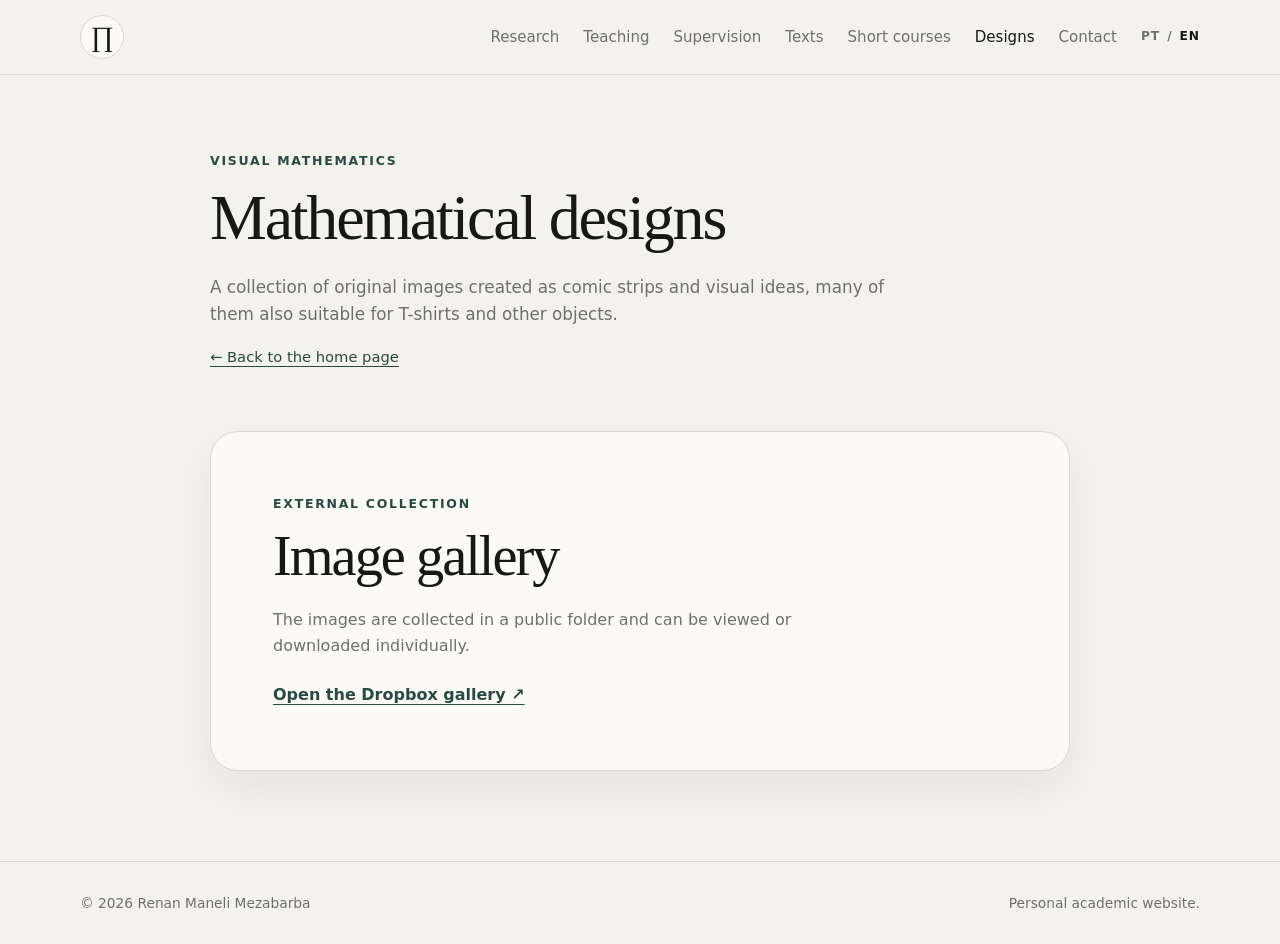
==== designs.html @ d58d3323 "artigo agosto, orientações e camisetas" ====
<!doctype html>
<html lang="en">
<head>
  <meta charset="utf-8">
  <meta name="viewport" content="width=device-width, initial-scale=1">
  <meta name="description" content="Gallery of mathematical images created by Renan Maneli Mezabarba for T-shirts, comic strips, and other uses.">
  <title>Mathematical designs | Renan Maneli Mezabarba</title>
  <link rel="alternate" hreflang="pt-BR" href="estampas.html">
  <link rel="alternate" hreflang="en" href="designs.html">
  <link rel="stylesheet" href="styles.css">
</head>
<body>
  <header class="site-header">
    <div class="container header-inner">
      <a class="brand brand-product" href="en.html" aria-label="Back to the home page"><span aria-hidden="true">∏</span></a>
      <div class="header-actions">
        <nav class="nav" aria-label="Main navigation">
          <a href="en.html#research">Research</a>
          <a href="en.html#teaching">Teaching</a>
          <a href="supervised-works.html">Supervision</a>
          <a href="en.html#texts">Texts</a>
          <a href="en.html#short-courses">Short courses</a>
          <a href="designs.html" aria-current="page">Designs</a>
          <a href="en.html#contact">Contact</a>
        </nav>
        <nav class="language-switch" aria-label="Language">
          <a href="estampas.html" lang="pt-BR" hreflang="pt-BR" aria-label="Versão em português">PT</a>
          <span aria-hidden="true">/</span>
          <span aria-current="page">EN</span>
        </nav>
      </div>
    </div>
  </header>

  <main>
    <section class="page-intro">
      <div class="container narrow">
        <p class="eyebrow">Visual mathematics</p>
        <h1 class="page-title">Mathematical designs</h1>
        <p class="intro">A collection of original images created as comic strips and visual ideas, many of them also suitable for T-shirts and other objects.</p>
        <p><a class="text-link" href="en.html">← Back to the home page</a></p>
      </div>
    </section>

    <section class="section page-section no-border">
      <div class="container narrow">
        <div class="gallery-card">
          <p class="eyebrow">External collection</p>
          <h2>Image gallery</h2>
          <p>The images are collected in a public folder and can be viewed or downloaded individually.</p>
          <a class="gallery-link" href="https://www.dropbox.com/sh/jseoao5sw3xsg1g/AACh_lq6Qwbb_pf5bFdsOE8Ja?dl=0" target="_blank" rel="noopener noreferrer">Open the Dropbox gallery ↗</a>
        </div>
      </div>
    </section>
  </main>

  <footer class="footer">
    <div class="container footer-inner">
      <p>© 2026 Renan Maneli Mezabarba</p>
      <p>Personal academic website.</p>
    </div>
  </footer>
</body>
</html>
---- styles.css ----
:root {
  --bg: #f4f2ed;
  --surface: #fbfaf7;
  --ink: #171814;
  --muted: #6f7068;
  --line: #d9d6cd;
  --accent: #264b43;
  --accent-soft: #e0e9e5;
  --max: 1120px;
  --narrow: 860px;
  --radius: 18px;
}

* { box-sizing: border-box; }
html { scroll-behavior: smooth; }
body {
  margin: 0;
  background: var(--bg);
  color: var(--ink);
  font-family: Inter, ui-sans-serif, system-ui, -apple-system, BlinkMacSystemFont, "Segoe UI", sans-serif;
  line-height: 1.6;
  -webkit-font-smoothing: antialiased;
}

a { color: inherit; }
.container { width: min(calc(100% - 40px), var(--max)); margin: 0 auto; }
.container.narrow, .narrow { width: min(calc(100% - 40px), var(--narrow)); }

.site-header {
  position: sticky;
  top: 0;
  z-index: 10;
  border-bottom: 1px solid rgba(217, 214, 205, .8);
  background: rgba(244, 242, 237, .92);
  backdrop-filter: blur(14px);
}
.header-inner {
  min-height: 74px;
  display: flex;
  align-items: center;
  justify-content: space-between;
  gap: 28px;
}
.brand {
  text-decoration: none;
}
.brand-product {
  width: 44px;
  height: 44px;
  display: inline-grid;
  place-items: center;
  border: 1px solid var(--line);
  border-radius: 50%;
  background: var(--surface);
  font-family: Georgia, "Times New Roman", serif;
  font-size: 1.75rem;
  line-height: 1;
  color: var(--ink);
}
.brand-product:hover { border-color: var(--muted); }
.header-actions { display: flex; align-items: center; gap: 24px; }
.nav { display: flex; align-items: center; gap: 24px; }
.nav a { text-decoration: none; color: var(--muted); font-size: .94rem; }
.nav a:hover { color: var(--ink); }
.nav a[aria-current="page"] { color: var(--ink); }
.language-switch { display: flex; align-items: center; gap: 7px; white-space: nowrap; }
.language-switch a, .language-switch span {
  font-size: .76rem;
  font-weight: 800;
  letter-spacing: .08em;
  text-decoration: none;
}
.language-switch a, .language-switch span[aria-hidden="true"] { color: var(--muted); }
.language-switch a:hover { color: var(--ink); }

.hero { padding: 94px 0 86px; }
.hero-grid {
  display: grid;
  grid-template-columns: minmax(0, 1.55fr) minmax(280px, .75fr);
  gap: 72px;
  align-items: center;
}
.eyebrow {
  margin: 0 0 12px;
  color: var(--accent);
  font-size: .78rem;
  font-weight: 800;
  letter-spacing: .14em;
  text-transform: uppercase;
}
h1, h2, h3 { line-height: 1.08; letter-spacing: -.035em; }
h1 {
  margin: 0;
  max-width: 780px;
  font-family: Georgia, "Times New Roman", serif;
  font-size: clamp(1.8rem, 3.6vw, 3.5rem);
  font-weight: 500;
}
.page-title { font-size: clamp(2.8rem, 5vw, 4.8rem); }
.intro { max-width: 720px; margin: 22px 0 0; color: var(--muted); font-size: 1.05rem; }
.contact-copyable {
  display: inline-block;
  font-family: ui-monospace, SFMono-Regular, Menlo, Consolas, monospace;
  font-size: 1rem;
  padding: 2px 0;
  user-select: all;
}
.social-links { display: flex; gap: 18px; flex-wrap: wrap; margin-top: 24px; }
.social-links a, .text-link, .resource-list a, .publication a, .pub-links a { color: var(--accent); font-size: .92rem; text-underline-offset: 4px; }
.social-links a:hover, .text-link:hover, .resource-list a:hover, .publication a:hover, .pub-links a:hover { color: var(--ink); }

.profile-card {
  padding: 28px;
  border: 1px solid var(--line);
  border-radius: 28px;
  background: var(--surface);
  box-shadow: 0 18px 45px rgba(23, 24, 20, .06);
}
.profile-photo {
  width: 118px;
  height: 118px;
  margin-bottom: 22px;
  display: block;
  border-radius: 50%;
  object-fit: cover;
  object-position: center;
}
.profile-label { margin: 0; color: var(--muted); font-size: .8rem; text-transform: uppercase; letter-spacing: .08em; }
.profile-value { margin: 4px 0 0; font-weight: 750; }
.profile-detail {
  margin: 8px 0 0;
  color: var(--muted);
  font-size: .92rem;
  line-height: 1.55;
}
.profile-rule { height: 1px; margin: 20px 0; background: var(--line); }

.section { padding: 90px 0; border-top: 1px solid var(--line); }
.section.alt { background: var(--surface); }
.section-heading {
  margin-bottom: 44px;
  display: flex;
  align-items: end;
  justify-content: space-between;
  gap: 24px;
}
.section-heading-single { justify-content: flex-start; }
.section-description { max-width: 700px; margin: 18px 0 0; color: var(--muted); }
h2 {
  margin: 0;
  font-family: Georgia, "Times New Roman", serif;
  font-size: clamp(2.3rem, 4.6vw, 4.2rem);
  font-weight: 500;
}

.publication-list { border-top: 1px solid var(--line); }
.publication {
  display: grid;
  grid-template-columns: 150px 1fr;
  gap: 28px;
  padding: 28px 0;
  border-bottom: 1px solid var(--line);
}
.publication-year { margin: 2px 0 0; color: var(--muted); font-size: .88rem; font-weight: 750; }
.publication h3 { margin: 0; font-family: Georgia, "Times New Roman", serif; font-size: 1.55rem; font-weight: 500; }
.publication p { margin: 8px 0 8px; color: var(--muted); }
.pub-links { margin: 10px 0 0; }

.year-block + .year-block { margin-top: 34px; }
.year-block h3 {
  margin: 0 0 12px;
  font-family: Georgia, "Times New Roman", serif;
  font-size: 1.6rem;
  font-weight: 500;
}
.bullet-list, .resource-list {
  margin: 0;
  padding-left: 20px;
}
.bullet-list li, .resource-list li {
  margin: 10px 0;
  color: var(--ink);
}
.resource-list li span { color: var(--muted); }
.section-note { margin: 18px 0 0; color: var(--muted); font-size: .92rem; }
.language-note { margin-left: .35rem; color: var(--muted); font-size: .82em; font-weight: 700; white-space: nowrap; }

.text-card-grid {
  display: grid;
  grid-template-columns: repeat(2, minmax(0, 1fr));
  gap: 22px;
}
.text-card {
  padding: 28px;
  border: 1px solid var(--line);
  border-radius: var(--radius);
  background: var(--bg);
}
.text-card-wide { grid-column: 1 / -1; }
.text-card-kicker {
  margin: 0 0 10px;
  color: var(--muted);
  font-size: .78rem;
  font-weight: 800;
  letter-spacing: .08em;
  text-transform: uppercase;
}
.text-card h3 {
  margin: 0;
  font-family: Georgia, "Times New Roman", serif;
  font-size: 1.55rem;
  font-weight: 500;
}
.text-card .resource-list { margin-top: 18px; }
.text-card .resource-list li { line-height: 1.45; }
.work-card h3 { max-width: 620px; }
.work-card h3 a { color: var(--accent); text-underline-offset: 4px; }
.work-card h3 a:hover { color: var(--ink); }
.work-card .language-note { display: inline-block; margin: 8px 0 0; }
.work-author { margin: 14px 0 0; color: var(--muted); }

.gallery-card {
  padding: clamp(30px, 6vw, 62px);
  border: 1px solid var(--line);
  border-radius: 28px;
  background: var(--surface);
  box-shadow: 0 18px 45px rgba(23, 24, 20, .06);
}
.gallery-card h2 { font-size: clamp(2.2rem, 4.4vw, 3.8rem); }
.gallery-card > p:not(.eyebrow) { max-width: 620px; margin: 20px 0 0; color: var(--muted); }
.gallery-link { display: inline-block; margin-top: 24px; color: var(--accent); font-weight: 750; text-underline-offset: 4px; }
.gallery-link:hover { color: var(--ink); }

.timeline { border-top: 1px solid var(--line); }
.timeline-item {
  display: grid;
  grid-template-columns: 130px 1fr;
  gap: 28px;
  padding: 24px 0;
  border-bottom: 1px solid var(--line);
}
.timeline-item > span { color: var(--muted); font-size: .9rem; font-weight: 750; }
.timeline-item strong { font-family: Georgia, "Times New Roman", serif; font-size: 1.25rem; font-weight: 500; }
.timeline-item a { color: var(--accent); text-underline-offset: 4px; }
.timeline-item a:hover { color: var(--ink); }
.timeline-item p { margin: 5px 0 0; color: var(--muted); }

.contact { padding: 90px 0; background: var(--accent-soft); }
.contact-inner { display: flex; justify-content: space-between; align-items: end; gap: 30px; }
.simple-contact { align-items: flex-start; }
.contact h2 { max-width: 700px; }
.contact-copyable {
  margin: 18px 0 0;
  font-size: 1.06rem;
  color: var(--ink);
}

.page-intro {
  padding: 76px 0 18px;
}
.page-section.no-border { border-top: 0; padding-top: 28px; }

.footer { padding: 30px 0; border-top: 1px solid var(--line); }
.footer-inner { display: flex; justify-content: space-between; gap: 20px; color: var(--muted); font-size: .86rem; }
.footer p { margin: 0; }

@media (max-width: 1040px) {
  .nav { display: none; }
}

@media (max-width: 860px) {
  .hero { padding-top: 68px; }
  .hero-grid { grid-template-columns: 1fr; gap: 48px; }
  .profile-card { max-width: 520px; }
  .section-heading, .contact-inner { align-items: flex-start; flex-direction: column; }
}

@media (max-width: 600px) {
  .container, .container.narrow, .narrow { width: min(calc(100% - 28px), var(--max)); }
  .hero h1 { font-size: clamp(1.55rem, 9vw, 2.4rem); }
  .hero { padding: 52px 0 64px; }
  .section { padding: 68px 0; }
  .text-card-grid { grid-template-columns: 1fr; }
  .text-card-wide { grid-column: auto; }
  .text-card { padding: 22px; }
  .publication, .timeline-item { grid-template-columns: 1fr; gap: 8px; }
  .publication h3 { font-size: 1.35rem; }
  .footer-inner { flex-direction: column; }
}
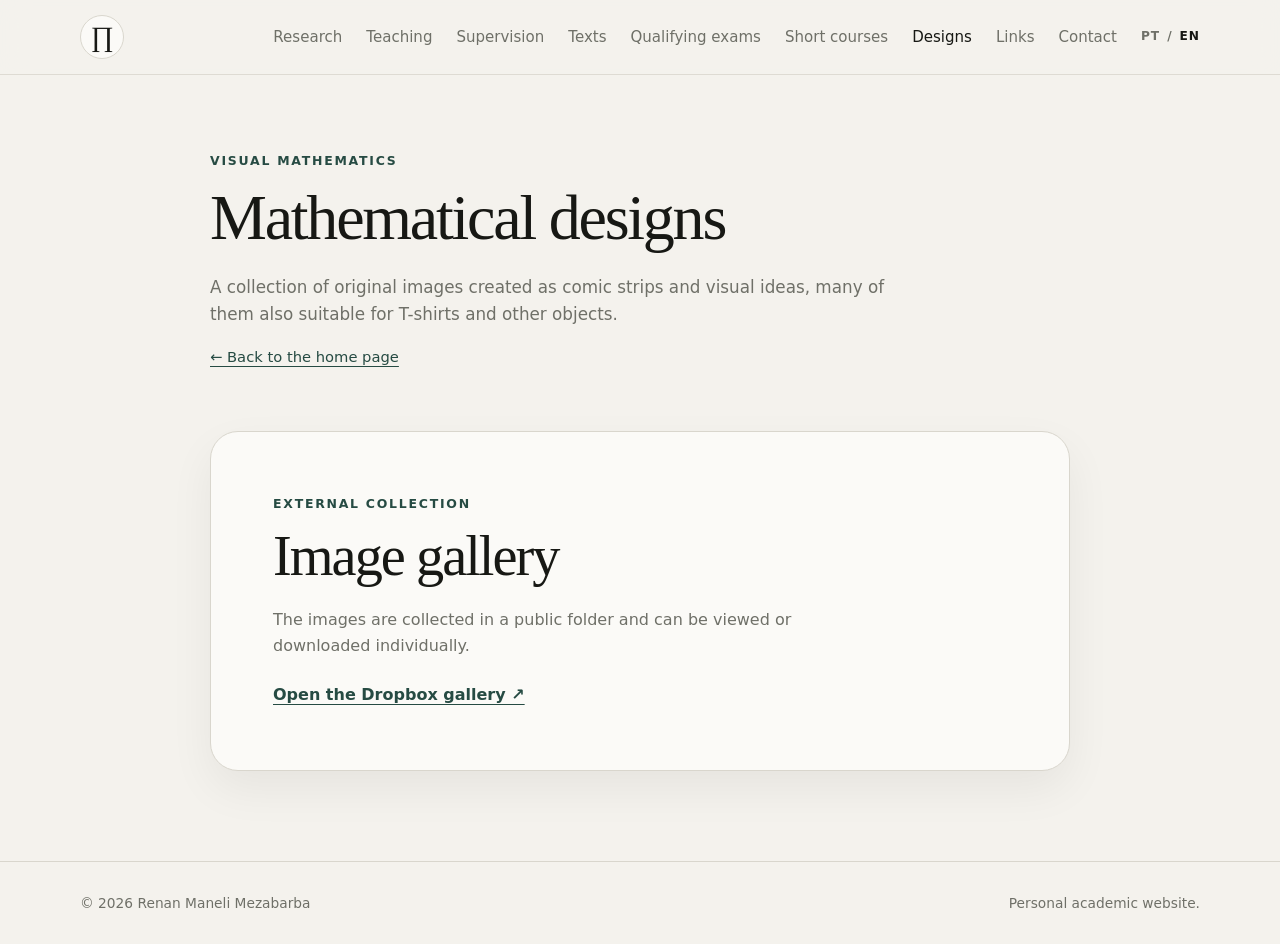
==== commit 720f17f9: "monte" ====
--- a/designs.html
+++ b/designs.html
@@ -8,8 +8,25 @@
   <link rel="alternate" hreflang="pt-BR" href="estampas.html">
   <link rel="alternate" hreflang="en" href="designs.html">
   <link rel="stylesheet" href="styles.css">
+  <script src="mobile-menu.js" defer></script>
+  <link rel="icon" type="image/svg+xml" href="favicon.svg">
+  <link rel="canonical" href="https://mezabarbarm.github.io/designs.html">
+  <meta property="og:type" content="website">
+  <meta property="og:site_name" content="Renan Maneli Mezabarba">
+  <meta property="og:locale" content="en_US">
+  <meta property="og:title" content="Mathematical designs | Renan Maneli Mezabarba">
+  <meta property="og:description" content="Gallery of mathematical images created by Renan Maneli Mezabarba for T-shirts, comic strips, and other uses.">
+  <meta property="og:url" content="https://mezabarbarm.github.io/designs.html">
+  <meta property="og:image" content="https://mezabarbarm.github.io/renan-foto.jpg">
+  <meta property="og:image:alt" content="Photograph of Renan Maneli Mezabarba">
+  <meta name="twitter:card" content="summary">
+  <meta name="twitter:title" content="Mathematical designs | Renan Maneli Mezabarba">
+  <meta name="twitter:description" content="Gallery of mathematical images created by Renan Maneli Mezabarba for T-shirts, comic strips, and other uses.">
+  <meta name="twitter:image" content="https://mezabarbarm.github.io/renan-foto.jpg">
+  <meta name="twitter:image:alt" content="Photograph of Renan Maneli Mezabarba">
 </head>
 <body>
+  <a class="skip-link" href="#main-content">Skip to content</a>
   <header class="site-header">
     <div class="container header-inner">
       <a class="brand brand-product" href="en.html" aria-label="Back to the home page"><span aria-hidden="true">∏</span></a>
@@ -19,10 +36,26 @@
           <a href="en.html#teaching">Teaching</a>
           <a href="supervised-works.html">Supervision</a>
           <a href="en.html#texts">Texts</a>
+          <a href="en.html#qualifying-exams">Qualifying exams</a>
           <a href="en.html#short-courses">Short courses</a>
           <a href="designs.html" aria-current="page">Designs</a>
+          <a href="en.html#useful-links">Links</a>
           <a href="en.html#contact">Contact</a>
         </nav>
+        <details class="mobile-menu">
+          <summary aria-label="Open navigation menu">Menu</summary>
+          <nav class="mobile-nav" aria-label="Mobile navigation">
+            <a href="en.html#research">Research</a>
+            <a href="en.html#teaching">Teaching</a>
+            <a href="supervised-works.html">Supervision</a>
+            <a href="en.html#texts">Texts</a>
+            <a href="en.html#qualifying-exams">Qualifying exams</a>
+            <a href="en.html#short-courses">Short courses</a>
+            <a href="designs.html" aria-current="page">Designs</a>
+            <a href="en.html#useful-links">Links</a>
+            <a href="en.html#contact">Contact</a>
+          </nav>
+        </details>
         <nav class="language-switch" aria-label="Language">
           <a href="estampas.html" lang="pt-BR" hreflang="pt-BR" aria-label="Versão em português">PT</a>
           <span aria-hidden="true">/</span>
@@ -32,7 +65,7 @@
     </div>
   </header>
 
-  <main>
+  <main id="main-content" tabindex="-1">
     <section class="page-intro">
       <div class="container narrow">
         <p class="eyebrow">Visual mathematics</p>
--- a/styles.css
+++ b/styles.css
@@ -13,6 +13,20 @@
 
 * { box-sizing: border-box; }
 html { scroll-behavior: smooth; }
+section[id], main[id] { scroll-margin-top: 94px; }
+:focus-visible { outline: 3px solid var(--accent); outline-offset: 4px; }
+.skip-link {
+  position: fixed;
+  top: 10px;
+  left: 20px;
+  z-index: 100;
+  padding: 10px 16px;
+  border-radius: 8px;
+  background: var(--accent);
+  color: var(--surface);
+  transform: translateY(calc(-100% - 20px));
+}
+.skip-link:focus { transform: translateY(0); }
 body {
   margin: 0;
   background: var(--bg);
@@ -63,6 +77,55 @@
 .nav a { text-decoration: none; color: var(--muted); font-size: .94rem; }
 .nav a:hover { color: var(--ink); }
 .nav a[aria-current="page"] { color: var(--ink); }
+.mobile-menu { display: none; position: relative; }
+.mobile-menu > summary {
+  min-height: 40px;
+  display: inline-flex;
+  align-items: center;
+  gap: 8px;
+  padding: 7px 12px;
+  border: 1px solid var(--line);
+  border-radius: 999px;
+  background: var(--surface);
+  color: var(--ink);
+  cursor: pointer;
+  list-style: none;
+  font-size: .78rem;
+  font-weight: 800;
+  letter-spacing: .06em;
+}
+.mobile-menu > summary::-webkit-details-marker { display: none; }
+.mobile-menu > summary::after { content: "+"; font-size: 1rem; line-height: 1; }
+.mobile-menu[open] > summary { border-color: var(--muted); background: var(--accent-soft); }
+.mobile-menu[open] > summary::after { content: "−"; }
+.mobile-menu > summary:focus-visible { outline: 3px solid rgba(38, 75, 67, .24); outline-offset: 3px; }
+.mobile-nav {
+  position: absolute;
+  top: calc(100% + 10px);
+  right: 0;
+  z-index: 20;
+  width: min(280px, calc(100vw - 40px));
+  max-height: calc(100vh - 100px);
+  max-height: calc(100dvh - 100px);
+  overflow-y: auto;
+  display: grid;
+  gap: 2px;
+  padding: 10px;
+  border: 1px solid var(--line);
+  border-radius: 16px;
+  background: var(--surface);
+  box-shadow: 0 18px 45px rgba(23, 24, 20, .14);
+}
+.mobile-nav a {
+  padding: 10px 12px;
+  border-radius: 10px;
+  color: var(--muted);
+  text-decoration: none;
+  font-size: .94rem;
+}
+.mobile-nav a:hover,
+.mobile-nav a:focus-visible,
+.mobile-nav a[aria-current="page"] { background: var(--accent-soft); color: var(--ink); }
 .language-switch { display: flex; align-items: center; gap: 7px; white-space: nowrap; }
 .language-switch a, .language-switch span {
   font-size: .76rem;
@@ -78,7 +141,7 @@
   display: grid;
   grid-template-columns: minmax(0, 1.55fr) minmax(280px, .75fr);
   gap: 72px;
-  align-items: center;
+  align-items: start;
 }
 .eyebrow {
   margin: 0 0 12px;
@@ -126,6 +189,26 @@
   object-position: center;
 }
 .profile-label { margin: 0; color: var(--muted); font-size: .8rem; text-transform: uppercase; letter-spacing: .08em; }
+.profile-identity {
+  display: grid;
+  grid-template-columns: clamp(80px, 9vw, 118px) minmax(0, 1fr);
+  align-items: center;
+  gap: 16px;
+  margin-bottom: 22px;
+}
+.profile-identity .profile-photo {
+  width: 100%;
+  height: auto;
+  aspect-ratio: 1;
+  margin-bottom: 0;
+}
+.profile-name {
+  margin: 0;
+  font-size: 1.0625rem;
+  font-weight: 650;
+  line-height: 1.4;
+  overflow-wrap: anywhere;
+}
 .profile-value { margin: 4px 0 0; font-weight: 750; }
 .profile-detail {
   margin: 8px 0 0;
@@ -264,8 +347,14 @@
 .footer-inner { display: flex; justify-content: space-between; gap: 20px; color: var(--muted); font-size: .86rem; }
 .footer p { margin: 0; }
 
+@media (prefers-reduced-motion: reduce) {
+  html { scroll-behavior: auto; }
+}
+
 @media (max-width: 1040px) {
   .nav { display: none; }
+  .mobile-menu { display: block; }
+  .header-actions { gap: 14px; }
 }
 
 @media (max-width: 860px) {
